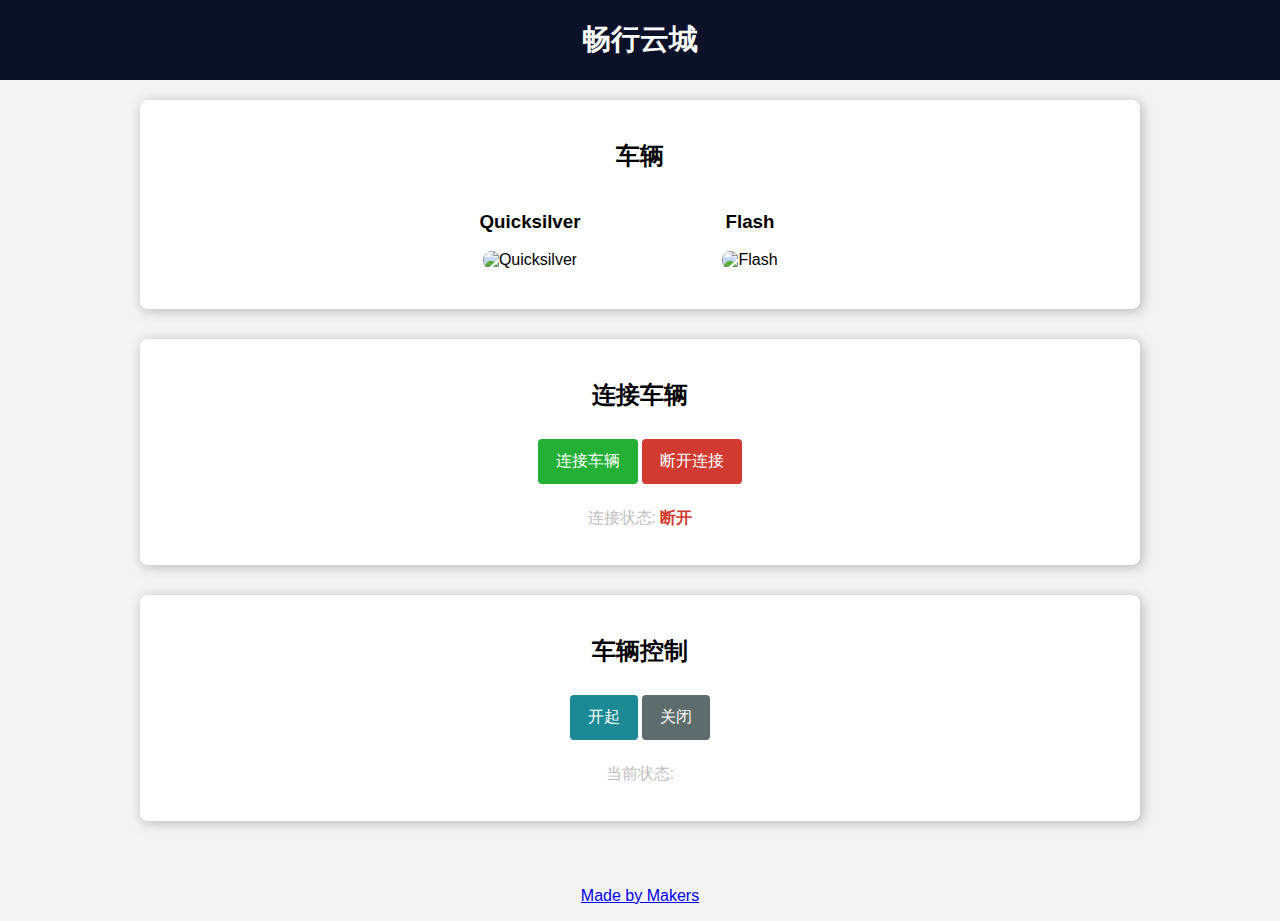
==== index.html @ 531f7fb0 "fastforward to fix bug second car" ====
<!DOCTYPE html>
<html>
<head>
    <title>畅行万科云城设计公社</title>
    <meta name="viewport" content="width=device-width, initial-scale=1">
    <link rel="icon" type="image/png" href="favicon.ico">
    <link rel="stylesheet" type="text/css" href="style.css">
    <meta charset="UTF-8">
</head>
<body>
    <div class="topnav">
        <h1>畅行云城</h1>
    </div>
    <div class="content">
        <div class="card-grid vehicles">
            <div class="card">
                <h2>车辆</h2>
                <div class="vehicle-container">
                    <div class="vehicle-card">
                        <h3>Quicksilver</h3>    
                        <img src="https://www.chaihuo.org/Images/logo.png" alt="Quicksilver">
                    </div>
                    <div class="vehicle-card">
                        <h3>Flash</h3>    
                        <img src="https://www.chaihuo.org/Images/logo.png" alt="Flash">
                    </div>
                </div>
            </div>
        </div>
        <div class="card-grid">
            <div class="card">
                <h2>连接车辆</h2>
                <p>
                    <button id="connectBleButton" class="connectButton"> 连接车辆</button>
                    <button id="disconnectBleButton" class="disconnectButton"> 断开连接</button>
                </p>
                <p class="gray-label">连接状态: <strong><span id="bleState" style="color:#d13a30;">断开</span></strong></p>
            </div>
        </div>
        <div class="card-grid" >   
            <div class="card" style="display: none;">
                <h2>Fetched Value</h2>
                <p class="reading"><span id="valueContainer">NaN</span></p>
                <p class="gray-label">Last reading: <span id="timestamp"></span></p>
            </div>

            <div class="card">
                <h2>车辆控制</h2>
                <button id="onButton" class="onButton">开起</button>
                <button id="offButton" class="offButton">关闭</button>
                <p class="gray-label">当前状态: <span id="valueSent"></span></p>
            </div>
        </div>
    </div>
    <div class="footer">
        <p><a href="https://www.chaihuo.org/">Made by Makers</a></p>
    </div> 
</body>
<script>
 // BLE Device Specifications
const devices = {
    flash: {
        name: 'Flash',
        serviceUUID: '19b10000-e8f2-537e-4f6c-d104768a1214',
        ledCharacteristicUUID: '19b10001-e8f2-537e-4f6c-d104768a1214',
        sensorCharacteristicUUID: '19b10002-e8f2-537e-4f6c-d104768a1214'
    },
    quicksilver: {
        name: 'Quicksilver',
        serviceUUID: '19b10010-e8f2-537e-4f6c-d104768a1214',
        ledCharacteristicUUID: '19b10011-e8f2-537e-4f6c-d104768a1214',
        sensorCharacteristicUUID: '19b10012-e8f2-537e-4f6c-d104768a1214'
    }

};

// DOM Elements
const connectButton = document.getElementById('connectBleButton');
const disconnectButton = document.getElementById('disconnectBleButton');
const onButton = document.getElementById('onButton');
const offButton = document.getElementById('offButton');
const retrievedValue = document.getElementById('valueContainer');
const latestValueSent = document.getElementById('valueSent');
const bleStateContainer = document.getElementById('bleState');
const timestampContainer = document.getElementById('timestamp');

// Global Variables to Handle Bluetooth
let bleServer = null;
let bleServiceFound = null;
let sensorCharacteristicFound = null;
let selectedDeviceSpecs = null;

// Connect Button (search for BLE Devices only if BLE is available)
connectButton.addEventListener('click', () => {
    if (isWebBluetoothEnabled()) {
        searchForDevices();
    }
});

// Disconnect Button
disconnectButton.addEventListener('click', disconnectDevice);

// Write to the ESP32 LED Characteristic
onButton.addEventListener('click', () => writeOnCharacteristic(1));
offButton.addEventListener('click', () => writeOnCharacteristic(0));

// Check if BLE is available in your Browser
function isWebBluetoothEnabled() {
    if (!navigator.bluetooth) {
        console.log('Web Bluetooth API is not available in this browser!');
        bleStateContainer.innerHTML = "当前设备不支持Web Bluetooth API!";
        return false;
    }
    console.log('Web Bluetooth API supported in this browser.');
    return true;
}

// Search for BLE Devices
function searchForDevices() {
    console.log('Searching for Bluetooth devices...');
    navigator.bluetooth.requestDevice({
        filters: [
            { name: devices.quicksilver.name },
            { name: devices.flash.name }
        ],
        optionalServices: [devices.quicksilver.serviceUUID, devices.flash.serviceUUID]
    })
    .then(device => {
        // Determine which device was selected
        if (device.name === devices.quicksilver.name) {
            selectedDeviceSpecs = devices.quicksilver;
        } else if (device.name === devices.flash.name) {
            selectedDeviceSpecs = devices.flash;
        }

        console.log('Device Selected:', device.name);
        bleStateContainer.innerHTML = '当前连接到 ' + device.name;
        bleStateContainer.style.color = "#24af37";

        device.addEventListener('gattservicedisconnected', onDisconnected);
        return device.gatt.connect();
    })
    .then(gattServer => {
        bleServer = gattServer;
        console.log("Connected to GATT Server");
        return bleServer.getPrimaryService(selectedDeviceSpecs.serviceUUID);
    })
    .then(service => {
        bleServiceFound = service;
        console.log("Service discovered:", service.uuid);
        return service.getCharacteristic(selectedDeviceSpecs.sensorCharacteristicUUID);
    })
    .then(characteristic => {
        console.log("Characteristic discovered:", characteristic.uuid);
        sensorCharacteristicFound = characteristic;
        characteristic.addEventListener('characteristicvaluechanged', handleCharacteristicChange);
        characteristic.startNotifications();
        console.log("Notifications Started.");
        return characteristic.readValue();
    })
    .then(value => {
        console.log("Read value: ", value);
        const decodedValue = new TextDecoder().decode(value);
        console.log("Decoded value: ", decodedValue);
        retrievedValue.innerHTML = decodedValue;            
    })
    .catch(error => {
        console.log('Error: ', error);
    });
}

// Write to the connected device's LED Characteristic
function writeOnCharacteristic(value) {
    if (bleServer && bleServer.connected) {
        bleServiceFound.getCharacteristic(selectedDeviceSpecs.ledCharacteristicUUID)
        .then(characteristic => {
            console.log("Found the LED characteristic: ", characteristic.uuid);
            const data = new Uint8Array([value]);
            return characteristic.writeValue(data);
        })
        .then(() => {
            latestValueSent.innerHTML = value;
            console.log("Value written to LED characteristic:", value);
        })
        .catch(error => {
            console.error("Error writing to the LED characteristic: ", error);
        });
    } else {
        console.error ("Bluetooth is not connected. Cannot write to characteristic.");
        window.alert("车辆未连接，请先尝试重联车辆后再试！");
    }
}

// Disconnect from the BLE device
function disconnectDevice() {
    console.log("Disconnect Device.");
    if (bleServer && bleServer.connected) {
        if (sensorCharacteristicFound) {
            sensorCharacteristicFound.stopNotifications()
                .then(() => {
                    console.log("Notifications Stopped");
                    return bleServer.disconnect();
                })
                .then(() => {
                    console.log("Device Disconnected");
                    bleStateContainer.innerHTML = "车辆断开";
                    bleStateContainer.style.color = "#d13a30";
                })
                .catch(error => {
                    console.log("An error occurred:", error);
                });
        } else {
            console.log("No characteristic found to disconnect.");
        }
    } else {
        console.error("Bluetooth is not connected.");
        window.alert("未连接车辆.");
    }
}

// Handle when a device is disconnected
function onDisconnected(event) {
    console.log('Device Disconnected:', event.target.device.name);
    bleStateContainer.innerHTML = "车辆已断开连接";
    bleStateContainer.style.color = "#d13a30";
    bleServer = null;
}

// Handle incoming characteristic changes
function handleCharacteristicChange(event) {
    const newValueReceived = new TextDecoder().decode(event.target.value);
    console.log("Characteristic value changed: ", newValueReceived);
    retrievedValue.innerHTML = newValueReceived;
    timestampContainer.innerHTML = getDateTime();
}

// Get current date and time for display
function getDateTime() {
    const currentdate = new Date();
    const day = ("00" + currentdate.getDate()).slice(-2);
    const month = ("00" + (currentdate.getMonth() + 1)).slice(-2);
    const year = currentdate.getFullYear();
    const hours = ("00" + currentdate.getHours()).slice(-2);
    const minutes = ("00" + currentdate.getMinutes()).slice(-2);
    const seconds = ("00" + currentdate.getSeconds()).slice(-2);

    return `${day}/${month}/${year} at ${hours}:${minutes}:${seconds}`;
}


</script>

</html>
---- style.css ----
html {
    font-family: Arial, Helvetica, sans-serif;
    display: inline-block;
    text-align: center;
}

h1 {
    font-size: 1.8rem;
    color: white;
    margin: 0;
    padding: 20px;
}

.topnav {
    overflow: hidden;
    background-color: #0A1128;
}

body {
    margin: 0;
    padding: 0;
    background-color: #f4f4f4; /* Light background for better contrast */
}

.content {
    padding: 20px; /* Reduced padding for better fitting on smaller screens */
}

.card-grid {
    max-width: 1000px;
    margin: 0 auto;
    margin-bottom: 30px;
    display: grid;
    grid-gap: 2rem;
    grid-template-columns: repeat(auto-fit, minmax(250px, 1fr));
    padding: 0 20px; /* Add some padding for better layout on smaller screens */
}

.card {
    background-color: white;
    box-shadow: 2px 2px 12px 1px rgba(140, 140, 140, 0.5);
    border-radius: 8px; /* Rounded corners for better aesthetics */
    padding: 20px;
}

button {
    color: white;
    padding: 12px 18px; /* Adjust padding to fit better on smaller screens */
    margin: 8px 0;
    border: none;
    cursor: pointer;
    border-radius: 4px;
    font-size: 1rem;
}

.onButton {
    background-color: #1b8a94;
}

.offButton {
    background-color: #5f6c6d;
}

.connectButton {
    background-color: #24af37;
}

.disconnectButton {
    background-color: #d13a30;
}

.gray-label { 
    color: #bebebe; 
    font-size: 1rem; 
}

.reading { 
    font-size: 1.8rem;
}

/* Container for vehicle images */
.vehicle-container {
    display: flex;
    flex-wrap: wrap; /* Allows the items to wrap on smaller screens */
    gap: 20px; /* Space between the cards */
    justify-content: center; /* Space items evenly */
    align-items: center; /* Align items vertically */
    margin-top: 20px;
}

/* Styling for individual vehicle cards */
.vehicle-card {
    text-align: center;
    flex: 1 1 calc(50% - 40px); /* Responsive width: takes 50% minus the gap */
    box-sizing: border-box; /* Includes padding and border in width calculations */
    max-width: 200px; /* Optional: set a max width to keep images consistent */
    margin-bottom: 20px;
}

/* Vehicle images */
.vehicle-card img {
    width: 100%;
    height: auto;
    border-radius: 8px; /* Rounded corners for better aesthetics */
}

/* Responsive media queries for smaller devices */
@media (max-width: 768px) {
    .vehicle-card {
        flex: 1 1 calc(100% - 20px); /* Takes full width on smaller screens */
    }

    .card-grid {
        grid-template-columns: 1fr; /* Stack all cards on top of each other for better visibility on small screens */
    }

    button {
        padding: 10px 16px; /* Reduce padding to make buttons fit on smaller screens */
        font-size: 0.9rem;
    }

    h1 {
        font-size: 1.5rem; /* Smaller title size on small screens */
    }

    .content {
        padding: 10px; /* Reduce content padding for smaller screens */
    }
}

@media (max-width: 480px) {
    .card-grid {
        grid-gap: 1rem; /* Reduce the gap between cards for smaller devices */
    }

    .vehicle-container {
        gap: 10px; /* Reduce space between vehicle cards */
    }

    .vehicle-card {
        max-width: 150px; /* Reduce the max width for better fitting */
    }
}
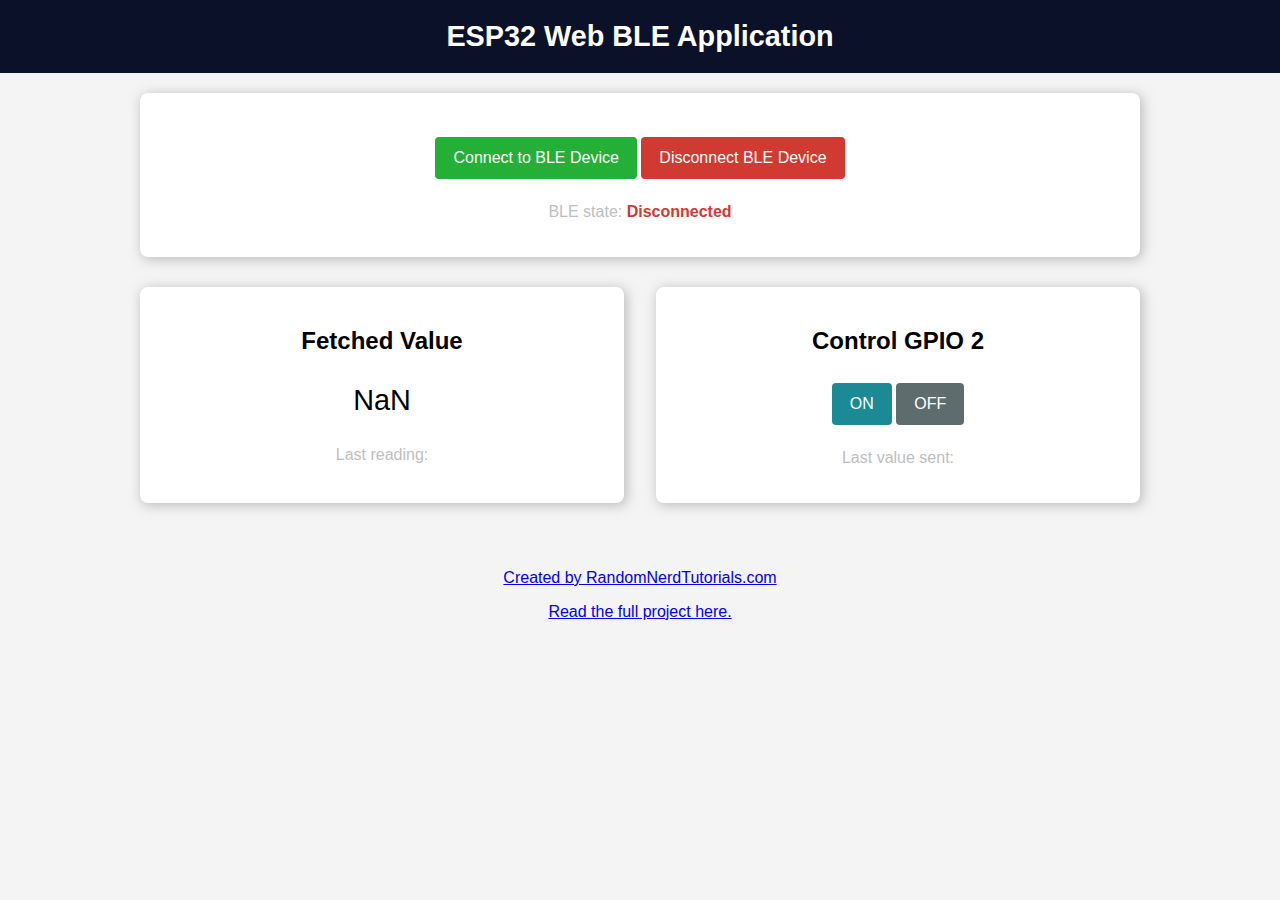
==== commit df578d09: "fastforward to fix bug second car" ====
--- a/index.html
+++ b/index.html
@@ -1,7 +1,7 @@
 <!DOCTYPE html>
 <html>
 <head>
-    <title>畅行万科云城设计公社</title>
+    <title>ESP32 Web BLE App</title>
     <meta name="viewport" content="width=device-width, initial-scale=1">
     <link rel="icon" type="image/png" href="favicon.ico">
     <link rel="stylesheet" type="text/css" href="style.css">
@@ -9,245 +9,222 @@
 </head>
 <body>
     <div class="topnav">
-        <h1>畅行云城</h1>
+        <h1>ESP32 Web BLE Application</h1>
     </div>
     <div class="content">
-        <div class="card-grid vehicles">
+        <div class="card-grid">
             <div class="card">
-                <h2>车辆</h2>
-                <div class="vehicle-container">
-                    <div class="vehicle-card">
-                        <h3>Quicksilver</h3>    
-                        <img src="https://www.chaihuo.org/Images/logo.png" alt="Quicksilver">
-                    </div>
-                    <div class="vehicle-card">
-                        <h3>Flash</h3>    
-                        <img src="https://www.chaihuo.org/Images/logo.png" alt="Flash">
-                    </div>
-                </div>
+                <p>
+                    <button id="connectBleButton" class="connectButton"> Connect to BLE Device</button>
+                    <button id="disconnectBleButton" class="disconnectButton"> Disconnect BLE Device</button>
+                </p>
+                <p class="gray-label">BLE state: <strong><span id="bleState" style="color:#d13a30;">Disconnected</span></strong></p>
             </div>
         </div>
-        <div class="card-grid">
+        <div class="card-grid">   
             <div class="card">
-                <h2>连接车辆</h2>
-                <p>
-                    <button id="connectBleButton" class="connectButton"> 连接车辆</button>
-                    <button id="disconnectBleButton" class="disconnectButton"> 断开连接</button>
-                </p>
-                <p class="gray-label">连接状态: <strong><span id="bleState" style="color:#d13a30;">断开</span></strong></p>
-            </div>
-        </div>
-        <div class="card-grid" >   
-            <div class="card" style="display: none;">
                 <h2>Fetched Value</h2>
                 <p class="reading"><span id="valueContainer">NaN</span></p>
                 <p class="gray-label">Last reading: <span id="timestamp"></span></p>
             </div>
 
             <div class="card">
-                <h2>车辆控制</h2>
-                <button id="onButton" class="onButton">开起</button>
-                <button id="offButton" class="offButton">关闭</button>
-                <p class="gray-label">当前状态: <span id="valueSent"></span></p>
+                <h2>Control GPIO 2</h2>
+                <button id="onButton" class="onButton">ON</button>
+                <button id="offButton" class="offButton">OFF</button>
+                <p class="gray-label">Last value sent: <span id="valueSent"></span></p>
             </div>
         </div>
     </div>
     <div class="footer">
-        <p><a href="https://www.chaihuo.org/">Made by Makers</a></p>
-    </div> 
+        <p><a href="https://randomnerdtutorials.com/">Created by RandomNerdTutorials.com</a></p>
+        <p><a href="https://RandomNerdTutorials.com/esp32-web-bluetooth/">Read the full project here.</a></p>
+    </div>
 </body>
 <script>
- // BLE Device Specifications
-const devices = {
-    flash: {
-        name: 'Flash',
-        serviceUUID: '19b10000-e8f2-537e-4f6c-d104768a1214',
-        ledCharacteristicUUID: '19b10001-e8f2-537e-4f6c-d104768a1214',
-        sensorCharacteristicUUID: '19b10002-e8f2-537e-4f6c-d104768a1214'
-    },
-    quicksilver: {
-        name: 'Quicksilver',
-        serviceUUID: '19b10010-e8f2-537e-4f6c-d104768a1214',
-        ledCharacteristicUUID: '19b10011-e8f2-537e-4f6c-d104768a1214',
-        sensorCharacteristicUUID: '19b10012-e8f2-537e-4f6c-d104768a1214'
-    }
-
-};
-
-// DOM Elements
-const connectButton = document.getElementById('connectBleButton');
-const disconnectButton = document.getElementById('disconnectBleButton');
-const onButton = document.getElementById('onButton');
-const offButton = document.getElementById('offButton');
-const retrievedValue = document.getElementById('valueContainer');
-const latestValueSent = document.getElementById('valueSent');
-const bleStateContainer = document.getElementById('bleState');
-const timestampContainer = document.getElementById('timestamp');
-
-// Global Variables to Handle Bluetooth
-let bleServer = null;
-let bleServiceFound = null;
-let sensorCharacteristicFound = null;
-let selectedDeviceSpecs = null;
-
-// Connect Button (search for BLE Devices only if BLE is available)
-connectButton.addEventListener('click', () => {
-    if (isWebBluetoothEnabled()) {
-        searchForDevices();
-    }
-});
-
-// Disconnect Button
-disconnectButton.addEventListener('click', disconnectDevice);
-
-// Write to the ESP32 LED Characteristic
-onButton.addEventListener('click', () => writeOnCharacteristic(1));
-offButton.addEventListener('click', () => writeOnCharacteristic(0));
-
-// Check if BLE is available in your Browser
-function isWebBluetoothEnabled() {
-    if (!navigator.bluetooth) {
-        console.log('Web Bluetooth API is not available in this browser!');
-        bleStateContainer.innerHTML = "当前设备不支持Web Bluetooth API!";
-        return false;
-    }
-    console.log('Web Bluetooth API supported in this browser.');
-    return true;
-}
-
-// Search for BLE Devices
-function searchForDevices() {
-    console.log('Searching for Bluetooth devices...');
-    navigator.bluetooth.requestDevice({
-        filters: [
-            { name: devices.quicksilver.name },
-            { name: devices.flash.name }
-        ],
-        optionalServices: [devices.quicksilver.serviceUUID, devices.flash.serviceUUID]
-    })
-    .then(device => {
-        // Determine which device was selected
-        if (device.name === devices.quicksilver.name) {
-            selectedDeviceSpecs = devices.quicksilver;
-        } else if (device.name === devices.flash.name) {
-            selectedDeviceSpecs = devices.flash;
-        }
-
-        console.log('Device Selected:', device.name);
-        bleStateContainer.innerHTML = '当前连接到 ' + device.name;
-        bleStateContainer.style.color = "#24af37";
-
-        device.addEventListener('gattservicedisconnected', onDisconnected);
-        return device.gatt.connect();
-    })
-    .then(gattServer => {
-        bleServer = gattServer;
-        console.log("Connected to GATT Server");
-        return bleServer.getPrimaryService(selectedDeviceSpecs.serviceUUID);
-    })
-    .then(service => {
-        bleServiceFound = service;
-        console.log("Service discovered:", service.uuid);
-        return service.getCharacteristic(selectedDeviceSpecs.sensorCharacteristicUUID);
-    })
-    .then(characteristic => {
-        console.log("Characteristic discovered:", characteristic.uuid);
-        sensorCharacteristicFound = characteristic;
-        characteristic.addEventListener('characteristicvaluechanged', handleCharacteristicChange);
-        characteristic.startNotifications();
-        console.log("Notifications Started.");
-        return characteristic.readValue();
-    })
-    .then(value => {
-        console.log("Read value: ", value);
-        const decodedValue = new TextDecoder().decode(value);
-        console.log("Decoded value: ", decodedValue);
-        retrievedValue.innerHTML = decodedValue;            
-    })
-    .catch(error => {
-        console.log('Error: ', error);
+    // DOM Elements
+    const connectButton = document.getElementById('connectBleButton');
+    const disconnectButton = document.getElementById('disconnectBleButton');
+    const onButton = document.getElementById('onButton');
+    const offButton = document.getElementById('offButton');
+    const retrievedValue = document.getElementById('valueContainer');
+    const latestValueSent = document.getElementById('valueSent');
+    const bleStateContainer = document.getElementById('bleState');
+    const timestampContainer = document.getElementById('timestamp');
+
+    // Define BLE Device Specs for both devices
+    const devices = {
+        quicksilver: {
+            name: 'Quicksilver',
+            serviceUUID: '19b10000-e8f2-537e-4f6c-d104768a1214',
+            ledCharacteristicUUID: '19b10002-e8f2-537e-4f6c-d104768a1214',
+            sensorCharacteristicUUID: '19b10001-e8f2-537e-4f6c-d104768a1214'
+        },
+        flash: {
+            name: 'Flash',
+            serviceUUID: '19b10000-e8f2-537e-4f6c-d104768a1214',
+            ledCharacteristicUUID: '19b10000-e8f2-537e-4f6c-d104768a1214',
+            sensorCharacteristicUUID: '19b10000-e8f2-537e-4f6c-d104768a1214'
+        }
+    };
+
+    // Global Variables to Handle Bluetooth
+    var bleServer;
+    var bleServiceFound;
+    var sensorCharacteristicFound;
+    var selectedDeviceSpecs = null;
+
+    // Connect Button (search for BLE Devices only if BLE is available)
+    connectButton.addEventListener('click', () => {
+        if (isWebBluetoothEnabled()) {
+            connectToDevice();
+        }
     });
-}
-
-// Write to the connected device's LED Characteristic
-function writeOnCharacteristic(value) {
-    if (bleServer && bleServer.connected) {
-        bleServiceFound.getCharacteristic(selectedDeviceSpecs.ledCharacteristicUUID)
+
+    // Disconnect Button
+    disconnectButton.addEventListener('click', disconnectDevice);
+
+    // Write to the ESP32 LED Characteristic
+    onButton.addEventListener('click', () => writeOnCharacteristic(1));
+    offButton.addEventListener('click', () => writeOnCharacteristic(0));
+
+    // Check if BLE is available in your Browser
+    function isWebBluetoothEnabled() {
+        if (!navigator.bluetooth) {
+            console.log('Web Bluetooth API is not available in this browser!');
+            bleStateContainer.innerHTML = "Web Bluetooth API is not available in this browser/device!";
+            return false;
+        }
+        console.log('Web Bluetooth API supported in this browser.');
+        return true;
+    }
+
+    // Connect to BLE Device and Enable Notifications
+    function connectToDevice() {
+        console.log('Initializing Bluetooth...');
+        navigator.bluetooth.requestDevice({
+            filters: [
+                { name: devices.quicksilver.name },
+                { name: devices.flash.name }
+            ],
+            optionalServices: [devices.quicksilver.serviceUUID, devices.flash.serviceUUID]
+        })
+        .then(device => {
+            // Determine which device was selected
+            if (device.name === devices.quicksilver.name) {
+                selectedDeviceSpecs = devices.quicksilver;
+            } else if (device.name === devices.flash.name) {
+                selectedDeviceSpecs = devices.flash;
+            }
+
+            console.log('Device Selected:', device.name);
+            bleStateContainer.innerHTML = 'Connected to device ' + device.name;
+            bleStateContainer.style.color = "#24af37";
+
+            device.addEventListener('gattservicedisconnected', onDisconnected);
+            return device.gatt.connect();
+        })
+        .then(gattServer => {
+            bleServer = gattServer;
+            console.log("Connected to GATT Server");
+            return bleServer.getPrimaryService(selectedDeviceSpecs.serviceUUID);
+        })
+        .then(service => {
+            bleServiceFound = service;
+            console.log("Service discovered:", service.uuid);
+            return service.getCharacteristic(selectedDeviceSpecs.sensorCharacteristicUUID);
+        })
         .then(characteristic => {
-            console.log("Found the LED characteristic: ", characteristic.uuid);
-            const data = new Uint8Array([value]);
-            return characteristic.writeValue(data);
-        })
-        .then(() => {
-            latestValueSent.innerHTML = value;
-            console.log("Value written to LED characteristic:", value);
+            console.log("Characteristic discovered:", characteristic.uuid);
+            sensorCharacteristicFound = characteristic;
+            characteristic.addEventListener('characteristicvaluechanged', handleCharacteristicChange);
+            characteristic.startNotifications();
+            console.log("Notifications Started.");
+            return characteristic.readValue();
+        })
+        .then(value => {
+            console.log("Read value: ", value);
+            const decodedValue = new TextDecoder().decode(value);
+            console.log("Decoded value: ", decodedValue);
+            retrievedValue.innerHTML = decodedValue;            
         })
         .catch(error => {
-            console.error("Error writing to the LED characteristic: ", error);
+            console.log('Error: ', error);
         });
-    } else {
-        console.error ("Bluetooth is not connected. Cannot write to characteristic.");
-        window.alert("车辆未连接，请先尝试重联车辆后再试！");
-    }
-}
-
-// Disconnect from the BLE device
-function disconnectDevice() {
-    console.log("Disconnect Device.");
-    if (bleServer && bleServer.connected) {
-        if (sensorCharacteristicFound) {
-            sensorCharacteristicFound.stopNotifications()
-                .then(() => {
-                    console.log("Notifications Stopped");
-                    return bleServer.disconnect();
-                })
-                .then(() => {
-                    console.log("Device Disconnected");
-                    bleStateContainer.innerHTML = "车辆断开";
-                    bleStateContainer.style.color = "#d13a30";
-                })
-                .catch(error => {
-                    console.log("An error occurred:", error);
-                });
+    }
+
+    function onDisconnected(event) {
+        console.log('Device Disconnected:', event.target.device.name);
+        bleStateContainer.innerHTML = "Device disconnected";
+        bleStateContainer.style.color = "#d13a30";
+    }
+
+    function handleCharacteristicChange(event) {
+        const newValueReceived = new TextDecoder().decode(event.target.value);
+        console.log("Characteristic value changed: ", newValueReceived);
+        retrievedValue.innerHTML = newValueReceived;
+        timestampContainer.innerHTML = getDateTime();
+    }
+
+    function writeOnCharacteristic(value) {
+        if (bleServer && bleServer.connected) {
+            bleServiceFound.getCharacteristic(selectedDeviceSpecs.ledCharacteristicUUID)
+            .then(characteristic => {
+                console.log("Found the LED characteristic: ", characteristic.uuid);
+                const data = new Uint8Array([value]);
+                return characteristic.writeValue(data);
+            })
+            .then(() => {
+                latestValueSent.innerHTML = value;
+                console.log("Value written to LED characteristic:", value);
+            })
+            .catch(error => {
+                console.error("Error writing to the LED characteristic: ", error);
+            });
         } else {
-            console.log("No characteristic found to disconnect.");
-        }
-    } else {
-        console.error("Bluetooth is not connected.");
-        window.alert("未连接车辆.");
-    }
-}
-
-// Handle when a device is disconnected
-function onDisconnected(event) {
-    console.log('Device Disconnected:', event.target.device.name);
-    bleStateContainer.innerHTML = "车辆已断开连接";
-    bleStateContainer.style.color = "#d13a30";
-    bleServer = null;
-}
-
-// Handle incoming characteristic changes
-function handleCharacteristicChange(event) {
-    const newValueReceived = new TextDecoder().decode(event.target.value);
-    console.log("Characteristic value changed: ", newValueReceived);
-    retrievedValue.innerHTML = newValueReceived;
-    timestampContainer.innerHTML = getDateTime();
-}
-
-// Get current date and time for display
-function getDateTime() {
-    const currentdate = new Date();
-    const day = ("00" + currentdate.getDate()).slice(-2);
-    const month = ("00" + (currentdate.getMonth() + 1)).slice(-2);
-    const year = currentdate.getFullYear();
-    const hours = ("00" + currentdate.getHours()).slice(-2);
-    const minutes = ("00" + currentdate.getMinutes()).slice(-2);
-    const seconds = ("00" + currentdate.getSeconds()).slice(-2);
-
-    return `${day}/${month}/${year} at ${hours}:${minutes}:${seconds}`;
-}
-
-
+            console.error("Bluetooth is not connected. Cannot write to characteristic.");
+            window.alert("Bluetooth is not connected. Cannot write to characteristic. \n Connect to BLE first!");
+        }
+    }
+
+    function disconnectDevice() {
+        console.log("Disconnect Device.");
+        if (bleServer && bleServer.connected) {
+            if (sensorCharacteristicFound) {
+                sensorCharacteristicFound.stopNotifications()
+                    .then(() => {
+                        console.log("Notifications Stopped");
+                        return bleServer.disconnect();
+                    })
+                    .then(() => {
+                        console.log("Device Disconnected");
+                        bleStateContainer.innerHTML = "Device Disconnected";
+                        bleStateContainer.style.color = "#d13a30";
+                    })
+                    .catch(error => {
+                        console.log("An error occurred:", error);
+                    });
+            } else {
+                console.log("No characteristic found to disconnect.");
+            }
+        } else {
+            console.error("Bluetooth is not connected.");
+            window.alert("Bluetooth is not connected.");
+        }
+    }
+
+    function getDateTime() {
+        const currentdate = new Date();
+        const day = ("00" + currentdate.getDate()).slice(-2); // Convert day to string and slice
+        const month = ("00" + (currentdate.getMonth() + 1)).slice(-2);
+        const year = currentdate.getFullYear();
+        const hours = ("00" + currentdate.getHours()).slice(-2);
+        const minutes = ("00" + currentdate.getMinutes()).slice(-2);
+        const seconds = ("00" + currentdate.getSeconds()).slice(-2);
+        
+        const datetime = `${day}/${month}/${year} at ${hours}:${minutes}:${seconds}`;
+        return datetime;
+    }
 </script>
 
-</html>+</html>
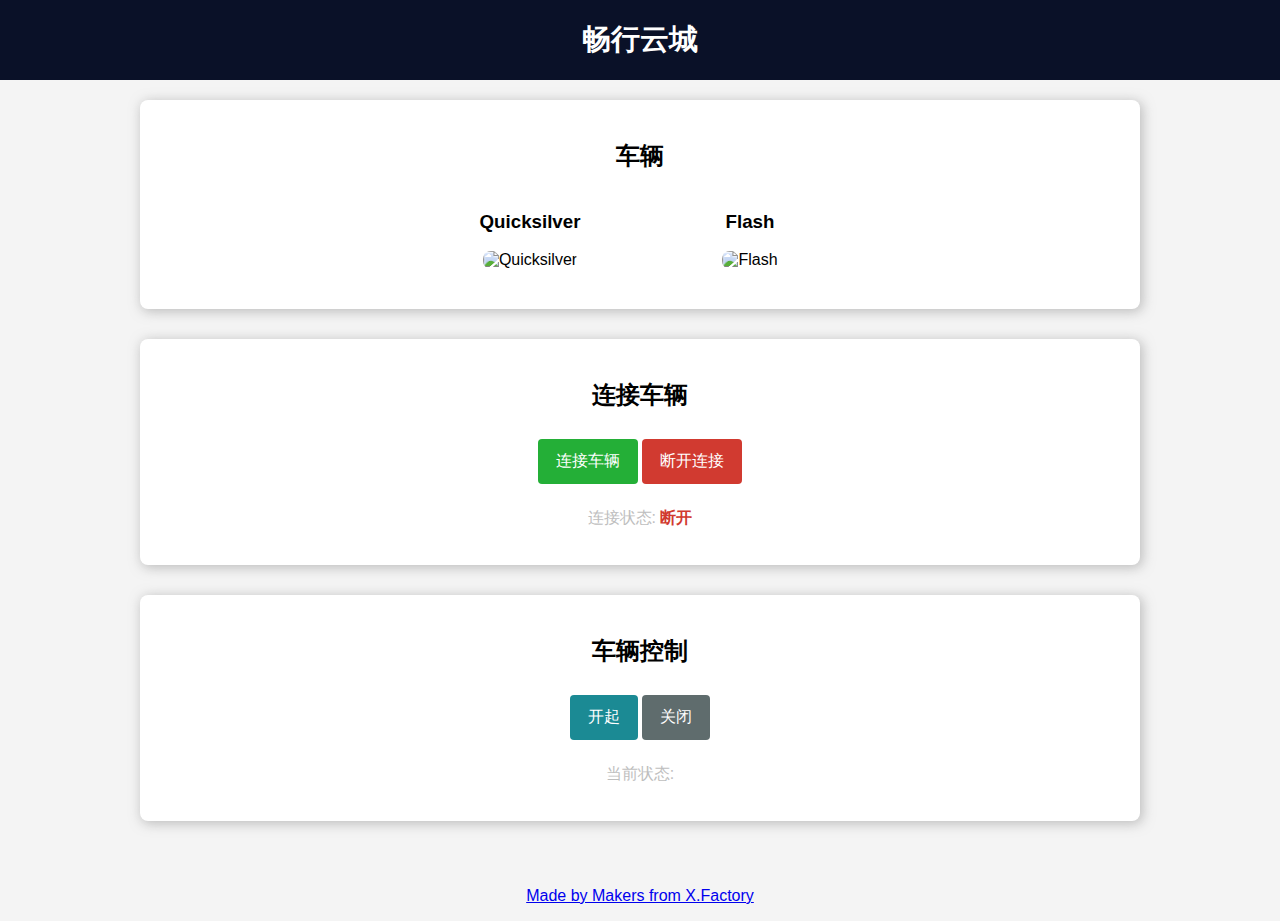
==== commit 57a13248: "fastforward to fix bug second car" ====
--- a/index.html
+++ b/index.html
@@ -1,7 +1,7 @@
 <!DOCTYPE html>
 <html>
 <head>
-    <title>ESP32 Web BLE App</title>
+    <title>畅行万科云城设计公社</title>
     <meta name="viewport" content="width=device-width, initial-scale=1">
     <link rel="icon" type="image/png" href="favicon.ico">
     <link rel="stylesheet" type="text/css" href="style.css">
@@ -9,36 +9,51 @@
 </head>
 <body>
     <div class="topnav">
-        <h1>ESP32 Web BLE Application</h1>
+        <h1>畅行云城</h1>
     </div>
     <div class="content">
+        <div class="card-grid vehicles">
+            <div class="card">
+                <h2>车辆</h2>
+                <div class="vehicle-container">
+                    <div class="vehicle-card">
+                        <h3>Quicksilver</h3>    
+                        <img src="https://www.chaihuo.org/Images/logo.png" alt="Quicksilver">
+                    </div>
+                    <div class="vehicle-card">
+                        <h3>Flash</h3>    
+                        <img src="https://www.chaihuo.org/Images/logo.png" alt="Flash">
+                    </div>
+                </div>
+            </div>
+        </div>
         <div class="card-grid">
             <div class="card">
+                <h2>连接车辆</h2>
                 <p>
-                    <button id="connectBleButton" class="connectButton"> Connect to BLE Device</button>
-                    <button id="disconnectBleButton" class="disconnectButton"> Disconnect BLE Device</button>
+                    <button id="connectBleButton" class="connectButton"> 连接车辆</button>
+                    <button id="disconnectBleButton" class="disconnectButton"> 断开连接</button>
                 </p>
-                <p class="gray-label">BLE state: <strong><span id="bleState" style="color:#d13a30;">Disconnected</span></strong></p>
+                <p class="gray-label">连接状态: <strong><span id="bleState" style="color:#d13a30;">断开</span></strong></p>
             </div>
         </div>
         <div class="card-grid">   
-            <div class="card">
+            <div class="card" style="display: none;">
                 <h2>Fetched Value</h2>
                 <p class="reading"><span id="valueContainer">NaN</span></p>
                 <p class="gray-label">Last reading: <span id="timestamp"></span></p>
             </div>
 
             <div class="card">
-                <h2>Control GPIO 2</h2>
-                <button id="onButton" class="onButton">ON</button>
-                <button id="offButton" class="offButton">OFF</button>
-                <p class="gray-label">Last value sent: <span id="valueSent"></span></p>
+                <h2>车辆控制</h2>
+                <button id="onButton" class="onButton">开起</button>
+                <button id="offButton" class="offButton">关闭</button>
+                <p class="gray-label">当前状态: <span id="valueSent"></span></p>
             </div>
         </div>
     </div>
     <div class="footer">
-        <p><a href="https://randomnerdtutorials.com/">Created by RandomNerdTutorials.com</a></p>
-        <p><a href="https://RandomNerdTutorials.com/esp32-web-bluetooth/">Read the full project here.</a></p>
+        <p><a href="https://www.chaihuo.org/">Made by Makers from X.Factory</a></p>
     </div>
 </body>
 <script>
@@ -62,9 +77,9 @@
         },
         flash: {
             name: 'Flash',
-            serviceUUID: '19b10000-e8f2-537e-4f6c-d104768a1214',
-            ledCharacteristicUUID: '19b10000-e8f2-537e-4f6c-d104768a1214',
-            sensorCharacteristicUUID: '19b10000-e8f2-537e-4f6c-d104768a1214'
+            serviceUUID: '19b10010-e8f2-537e-4f6c-d104768a1214',
+            ledCharacteristicUUID: '19b10012-e8f2-537e-4f6c-d104768a1214',
+            sensorCharacteristicUUID: '19b10011-e8f2-537e-4f6c-d104768a1214'
         }
     };
 
@@ -92,7 +107,7 @@
     function isWebBluetoothEnabled() {
         if (!navigator.bluetooth) {
             console.log('Web Bluetooth API is not available in this browser!');
-            bleStateContainer.innerHTML = "Web Bluetooth API is not available in this browser/device!";
+            bleStateContainer.innerHTML = "当前设备不支持Web Bluetooth API!";
             return false;
         }
         console.log('Web Bluetooth API supported in this browser.');
@@ -118,7 +133,7 @@
             }
 
             console.log('Device Selected:', device.name);
-            bleStateContainer.innerHTML = 'Connected to device ' + device.name;
+            bleStateContainer.innerHTML = '当前连接到 ' + device.name;
             bleStateContainer.style.color = "#24af37";
 
             device.addEventListener('gattservicedisconnected', onDisconnected);
@@ -155,7 +170,7 @@
 
     function onDisconnected(event) {
         console.log('Device Disconnected:', event.target.device.name);
-        bleStateContainer.innerHTML = "Device disconnected";
+        bleStateContainer.innerHTML = "车辆断开连接";
         bleStateContainer.style.color = "#d13a30";
     }
 
@@ -183,7 +198,7 @@
             });
         } else {
             console.error("Bluetooth is not connected. Cannot write to characteristic.");
-            window.alert("Bluetooth is not connected. Cannot write to characteristic. \n Connect to BLE first!");
+            window.alert("车辆未连接，请先尝试重联车辆后再试！");
         }
     }
 
@@ -209,7 +224,7 @@
             }
         } else {
             console.error("Bluetooth is not connected.");
-            window.alert("Bluetooth is not connected.");
+            window.alert("未连接车辆.");
         }
     }
 
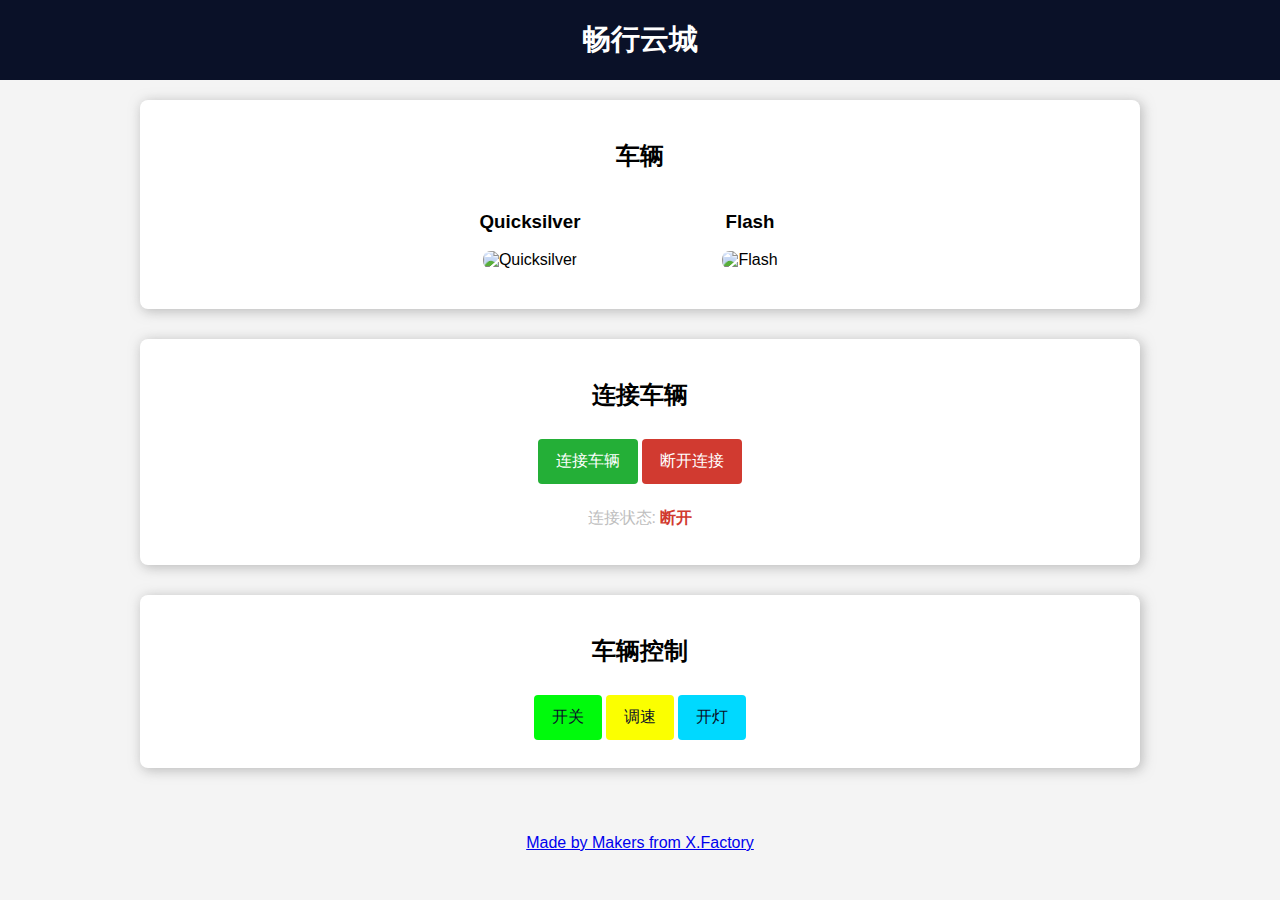
==== commit bc7ff0e7: "ADD speedButtion" ====
--- a/index.html
+++ b/index.html
@@ -46,9 +46,10 @@
 
             <div class="card">
                 <h2>车辆控制</h2>
-                <button id="onButton" class="onButton">开起</button>
-                <button id="offButton" class="offButton">关闭</button>
-                <p class="gray-label">当前状态: <span id="valueSent"></span></p>
+                <button id="onButton" class="onButton">开关</button>
+                <button id="speeedButton" class="speeedButton">调速</button>
+                <button id="lightButton" class="lightButton">开灯</button>
+                <p class="gray-label" style="display: none;">当前状态: <span id="valueSent"></span></p>
             </div>
         </div>
     </div>
@@ -61,7 +62,8 @@
     const connectButton = document.getElementById('connectBleButton');
     const disconnectButton = document.getElementById('disconnectBleButton');
     const onButton = document.getElementById('onButton');
-    const offButton = document.getElementById('offButton');
+    const lightButton = document.getElementById('lightButton');
+    const speeedButton = document.getElementById('speeedButton');
     const retrievedValue = document.getElementById('valueContainer');
     const latestValueSent = document.getElementById('valueSent');
     const bleStateContainer = document.getElementById('bleState');
@@ -101,7 +103,8 @@
 
     // Write to the ESP32 LED Characteristic
     onButton.addEventListener('click', () => writeOnCharacteristic(1));
-    offButton.addEventListener('click', () => writeOnCharacteristic(0));
+    lightButton.addEventListener('click', () => writeOnCharacteristic(0));
+    speeedButton.addEventListener('click', () => writeOnCharacteristic(2));
 
     // Check if BLE is available in your Browser
     function isWebBluetoothEnabled() {
--- a/style.css
+++ b/style.css
@@ -54,11 +54,18 @@
 }
 
 .onButton {
-    background-color: #1b8a94;
+    background-color: #00fa0c;
+    color: #0A1128;
 }
 
-.offButton {
-    background-color: #5f6c6d;
+.lightButton {
+    background-color: #00d9ff;
+    color: #0A1128;
+}
+
+.speeedButton {
+    background-color: #fbff00;
+    color: #0A1128;
 }
 
 .connectButton {
